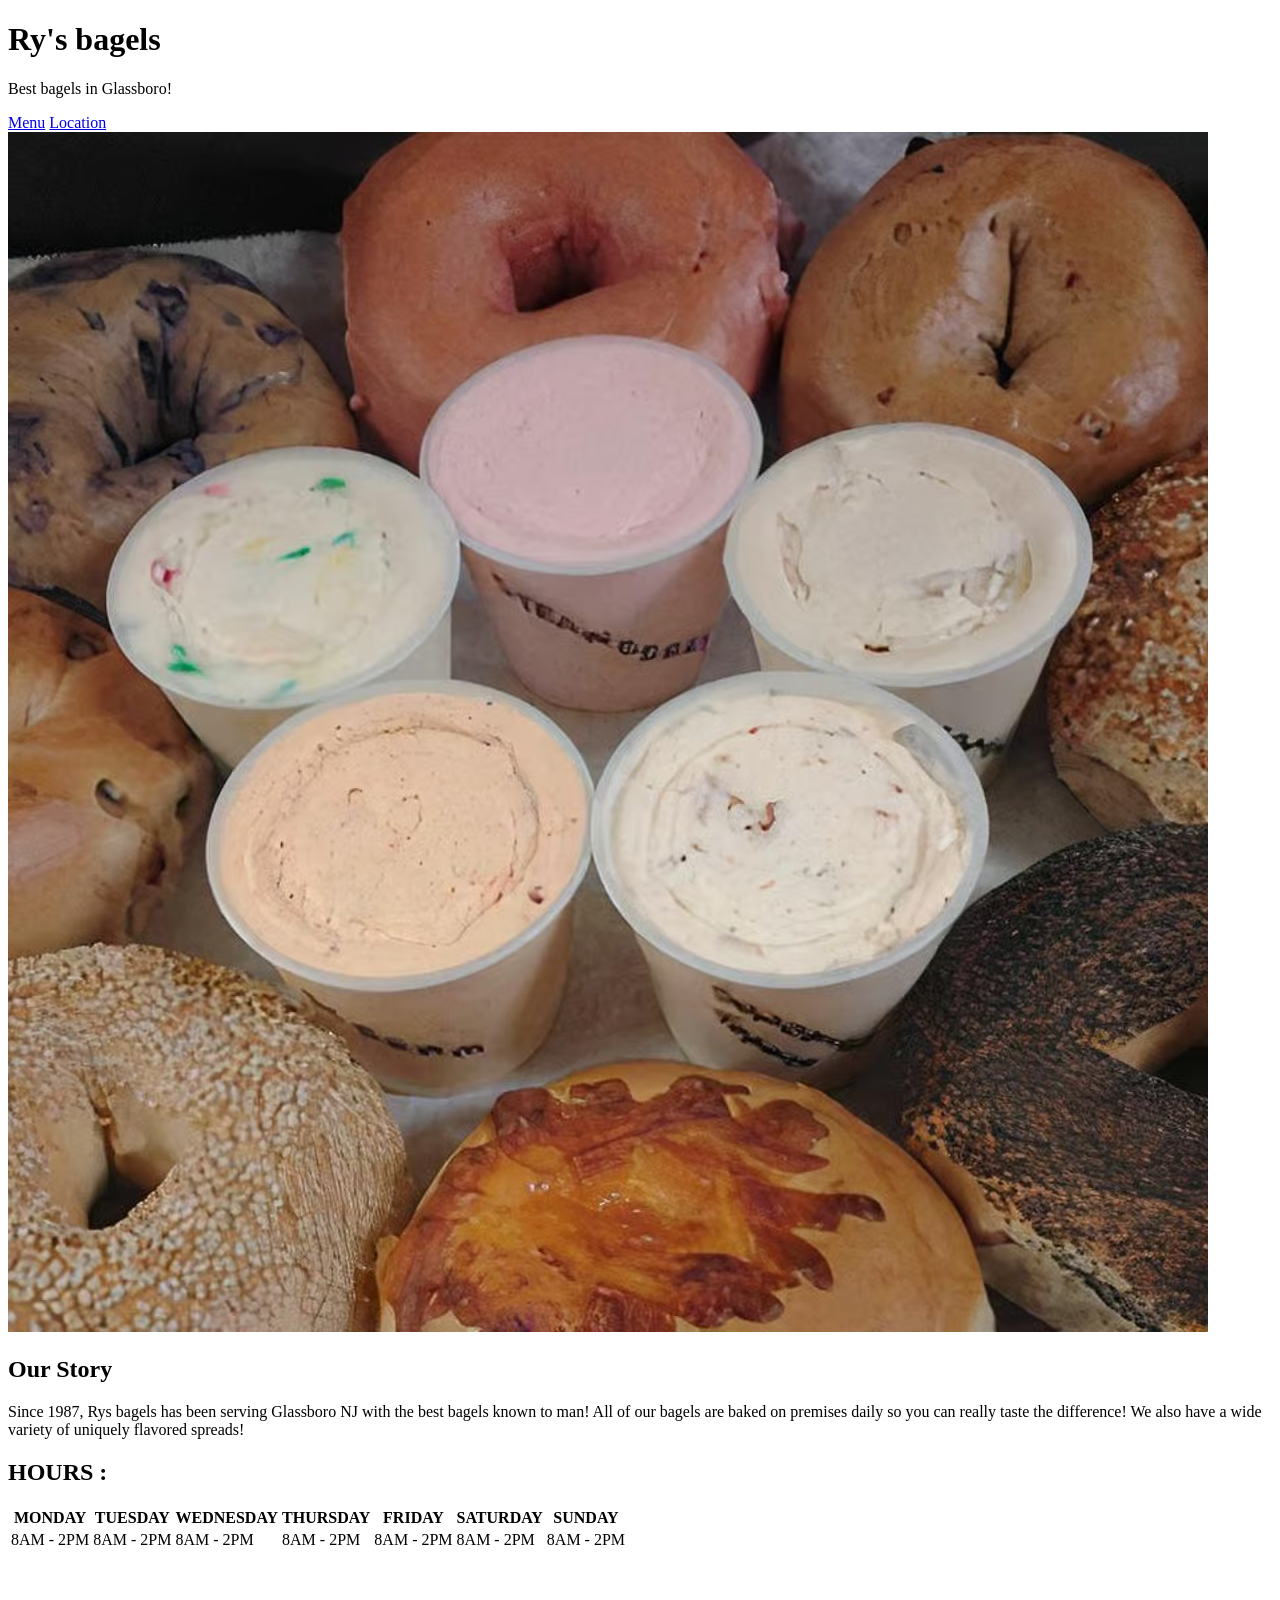
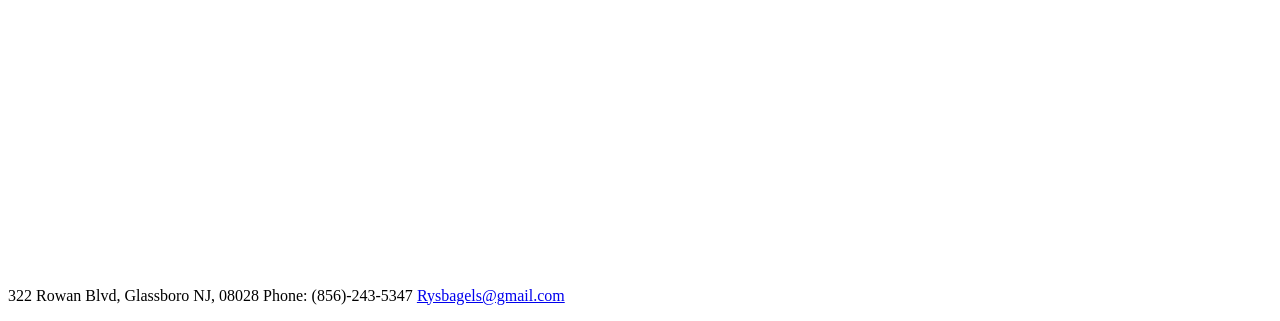
==== index.html @ 8d802e26 "Rename Home.html to index.html and update links" ====
<!DOCTYPE html>
<html lang = "en">
   <head>
      <title>Ry's Bagels</title>
      <link rel="stylesheet" href="index.css">
   </head>
   <body>
      <header>                    <!-- Sematic tag that can be referenced in css file -->
         <h1>Ry's bagels</h1>
         <p>Best bagels in Glassboro!</p>
      </header>

      <nav>
         <a href="menu.html">Menu</a>
         <a href="location.html">Location</a>
      </nav>                 <!-- To Completed -->

      <main>                      <!-- Sematic tag that can be referenced in css file -->
         <section class="java">   <!-- class="java" for reference in css file -->
            <img src="rysbagels.avif" alt="Bagels">
         </section>
      
         <h2>Our Story</h2>
         
         <p class="description">
           Since 1987, Rys bagels has been serving Glassboro NJ with the best bagels known to man! All of our bagels are baked on premises daily
           so you can really taste the difference! We also have a wide variety of uniquely flavored spreads!
         </p>

         <h2> HOURS : </h2>
         <table class="hours">
            <tr> 
               <th> MONDAY </th>
               <th> TUESDAY</th>
               <th> WEDNESDAY</th>
               <th> THURSDAY</th>
               <th> FRIDAY</th>
               <th> SATURDAY</th>
               <th> SUNDAY</th>
            </tr>
            <tr>
               <td> 8AM - 2PM</td>
               <td> 8AM - 2PM</td>
               <td> 8AM - 2PM</td>
               <td> 8AM - 2PM</td>
               <td> 8AM - 2PM</td>
               <td> 8AM - 2PM</td>
               <td> 8AM - 2PM</td>

            </tr>


         </table>

         <section> 
            <iframe class = "video" width="560" height="315" src="https://www.youtube.com/embed/6QUt8KEAs_0?si=Wkp1oQdD9386gmS7" title="YouTube video player" frameborder="0" allow="accelerometer; autoplay; clipboard-write; encrypted-media; gyroscope; picture-in-picture; web-share" referrerpolicy="strict-origin-when-cross-origin" allowfullscreen>
               width="600"
               height="450"
    
               style = "border:0;"

               allowfullscreen=""

               loading="lazy"

               referrerpolicy="no-referrer-when-downgrade">
            </iframe>


         </section>



        
      </main>
      <footer>                    <!-- Sematic tag that can be referenced in css file -->
         <p>322 Rowan Blvd, Glassboro NJ, 08028
           
            Phone: (856)-243-5347

             <a href="rysbagels@gmail.com"> Rysbagels@gmail.com </a>
           
         </p>
      </footer>
   </body>
</html>
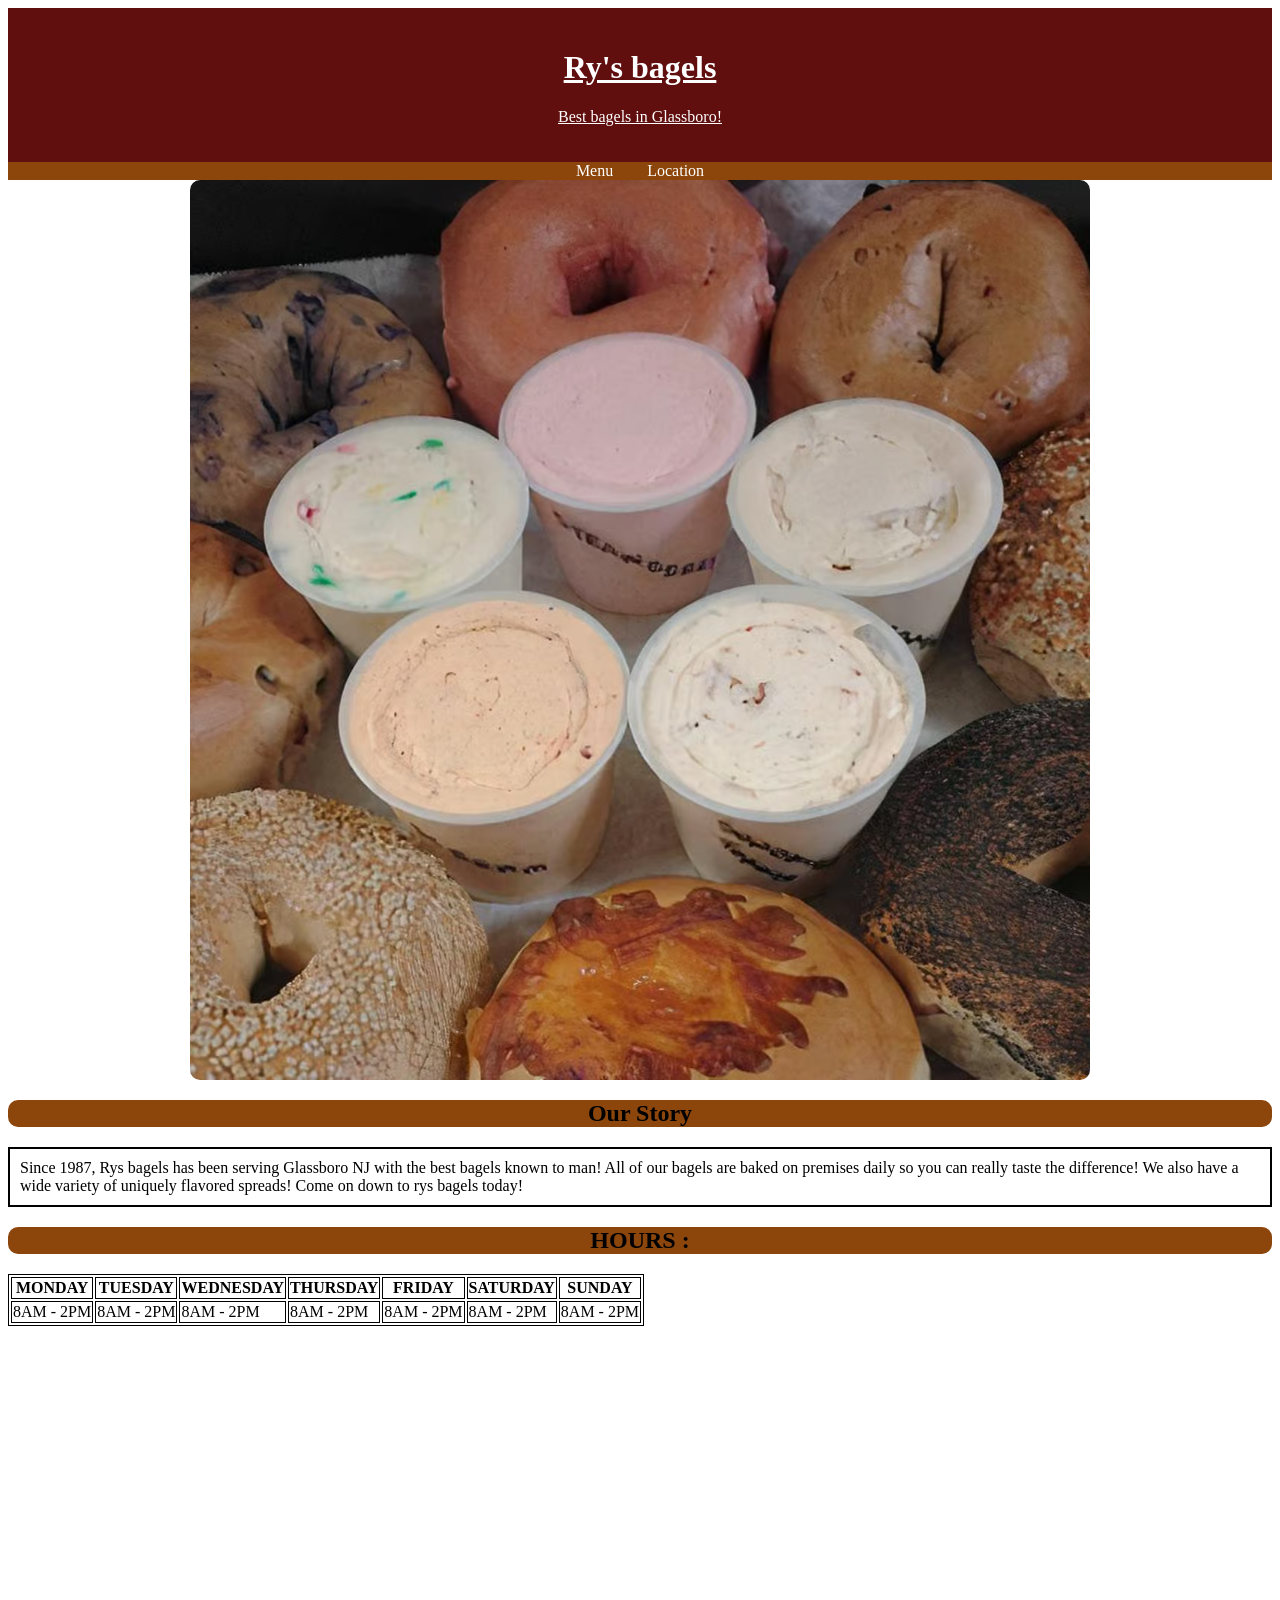
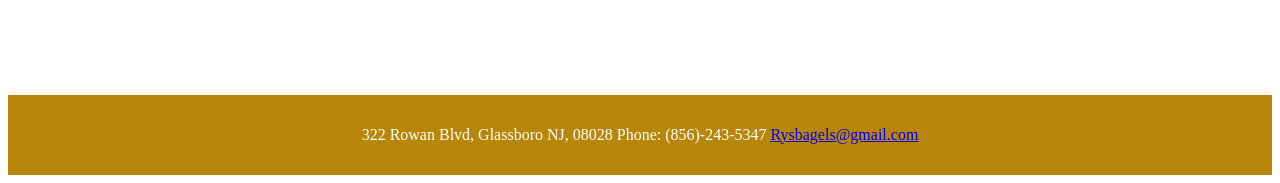
==== commit d2f30d6b: "Revise content and formatting in index.html Updated the description of the bagel shop and corrected " ====
--- a/index.html
+++ b/index.html
@@ -24,7 +24,7 @@
          
          <p class="description">
            Since 1987, Rys bagels has been serving Glassboro NJ with the best bagels known to man! All of our bagels are baked on premises daily
-           so you can really taste the difference! We also have a wide variety of uniquely flavored spreads!
+           so you can really taste the difference! We also have a wide variety of uniquely flavored spreads! Come on down to rys bagels today!
          </p>
 
          <h2> HOURS : </h2>
--- a/index.css
+++ b/index.css
@@ -0,0 +1,82 @@
+/* Header */
+
+header {
+  background-color: rgb(97, 14, 14);
+  color: white;
+  text-align: center;
+  padding: 20px;
+  text-decoration: underline;
+ 
+}
+
+/* Coffee Image */
+
+.java img {
+  width: 100%;
+  max-width: 900px;
+  display: block;
+  margin: auto;
+  border-radius: 10px;
+}
+
+.description{
+
+border:2px, solid black;
+
+padding: 10px;
+
+
+
+}
+
+h2{
+  background-color: #8c460c;
+  border-radius: 10px;
+  text-align: center;
+}
+
+h3{
+font-size: larger;
+font-family:Cambria, Cochin, Georgia, Times, 'Times New Roman', serif;
+background-color: rgb(140, 70, 12);
+border-radius: 10px;
+text-align:center;
+
+}
+.hours, tr, th, td{
+
+border: 1px, solid black;
+
+}
+
+
+
+footer {
+  background-color: darkgoldenrod;
+  color: white;
+  text-align: center;
+  padding: 15px;
+  margin-top: 30px;
+}
+
+nav{
+
+    background-color: rgb(140, 70, 12);
+    color: white;
+    text-align: center;
+}
+nav a{
+
+    color:white;
+    margin: 15px;
+    text-decoration: none;
+}
+
+nav a:hover {
+color: white
+}
+
+.video{
+padding: 10px;
+
+}
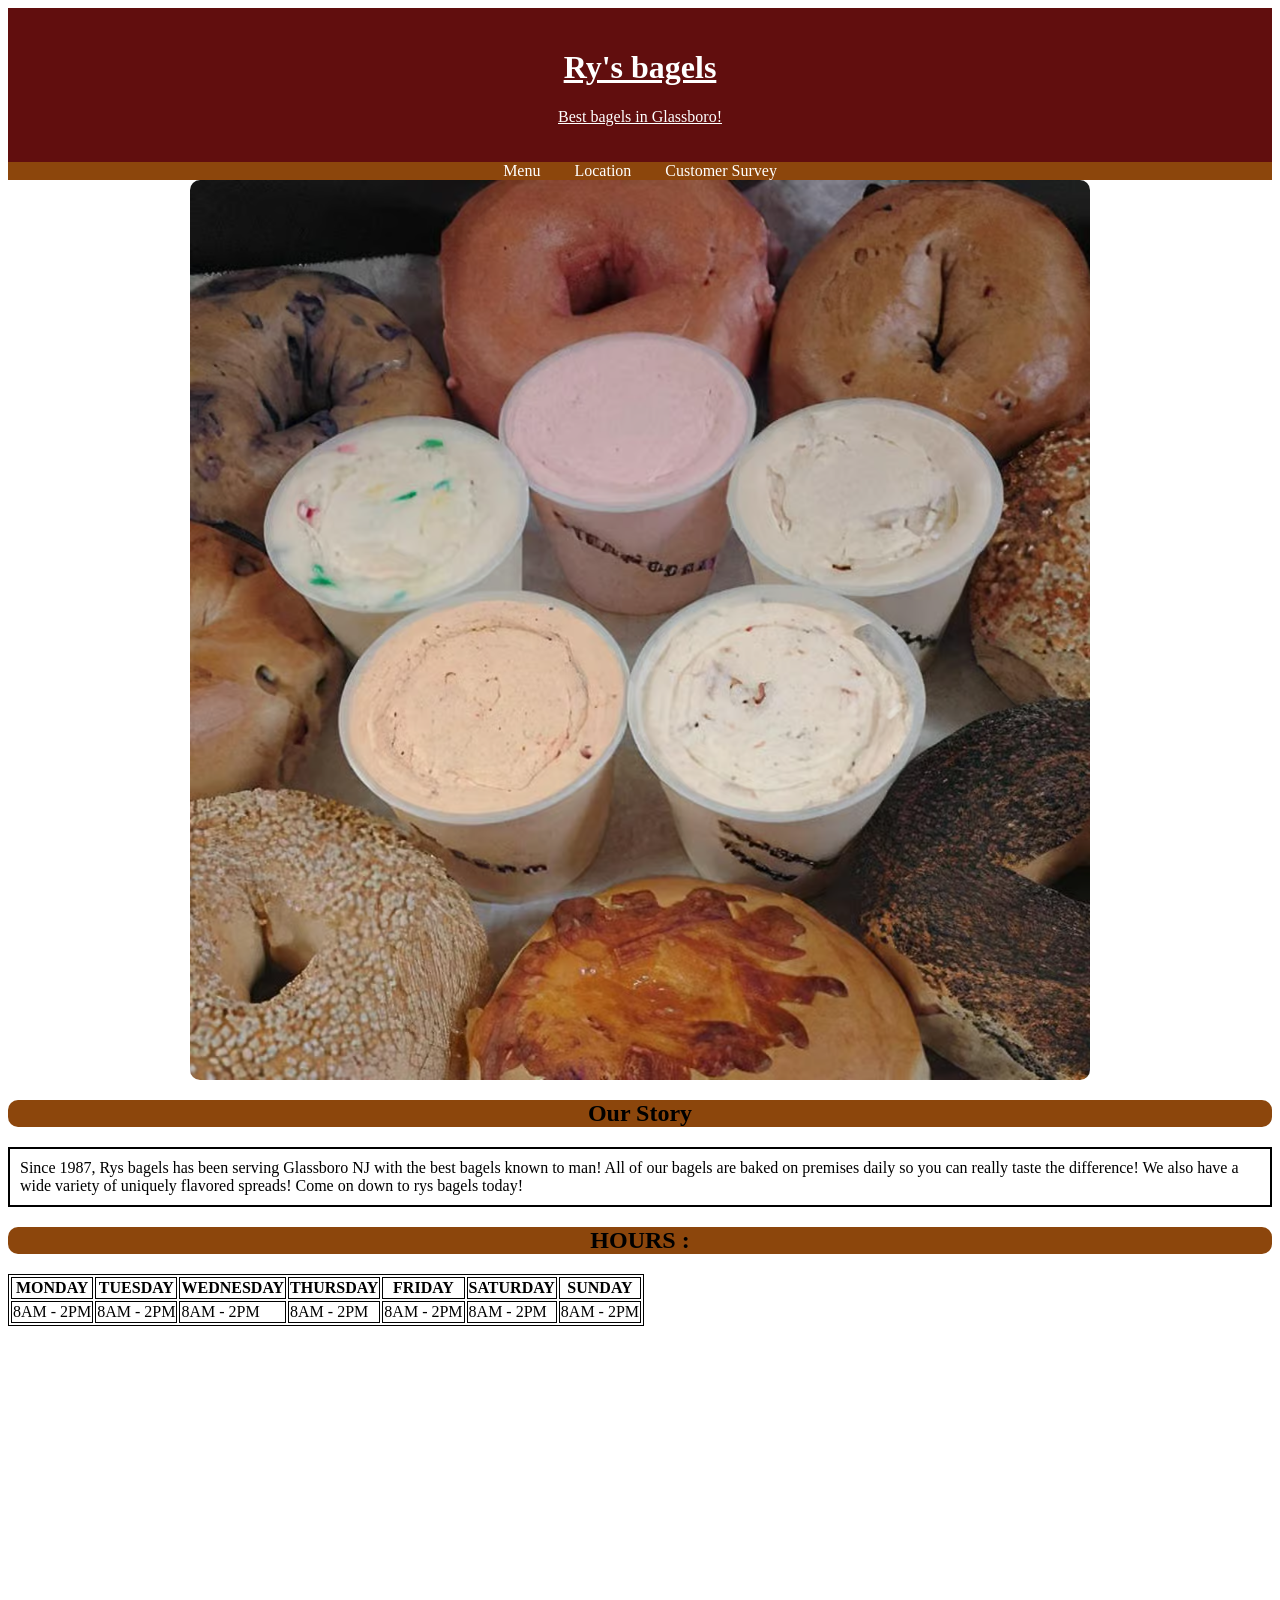
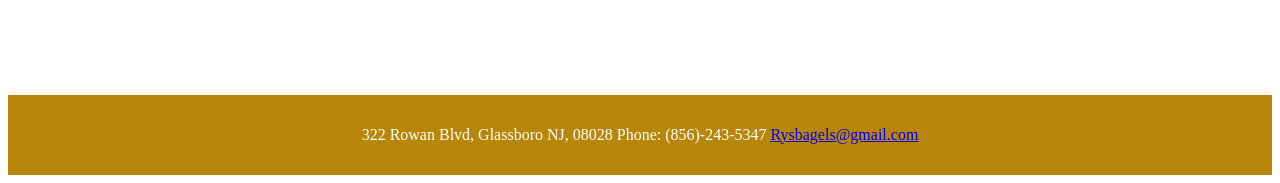
==== commit 81a16a64: "Add customer survey link to navigation Added a link to the customer survey page in the navigation." ====
--- a/index.html
+++ b/index.html
@@ -3,6 +3,7 @@
    <head>
       <title>Ry's Bagels</title>
       <link rel="stylesheet" href="index.css">
+      <meta name="viewport" content="width=device-width, initial-scale=1.0">
    </head>
    <body>
       <header>                    <!-- Sematic tag that can be referenced in css file -->
@@ -13,6 +14,7 @@
       <nav>
          <a href="menu.html">Menu</a>
          <a href="location.html">Location</a>
+         <a href="customersurvey.html">Customer Survey</a>
       </nav>                 <!-- To Completed -->
 
       <main>                      <!-- Sematic tag that can be referenced in css file -->
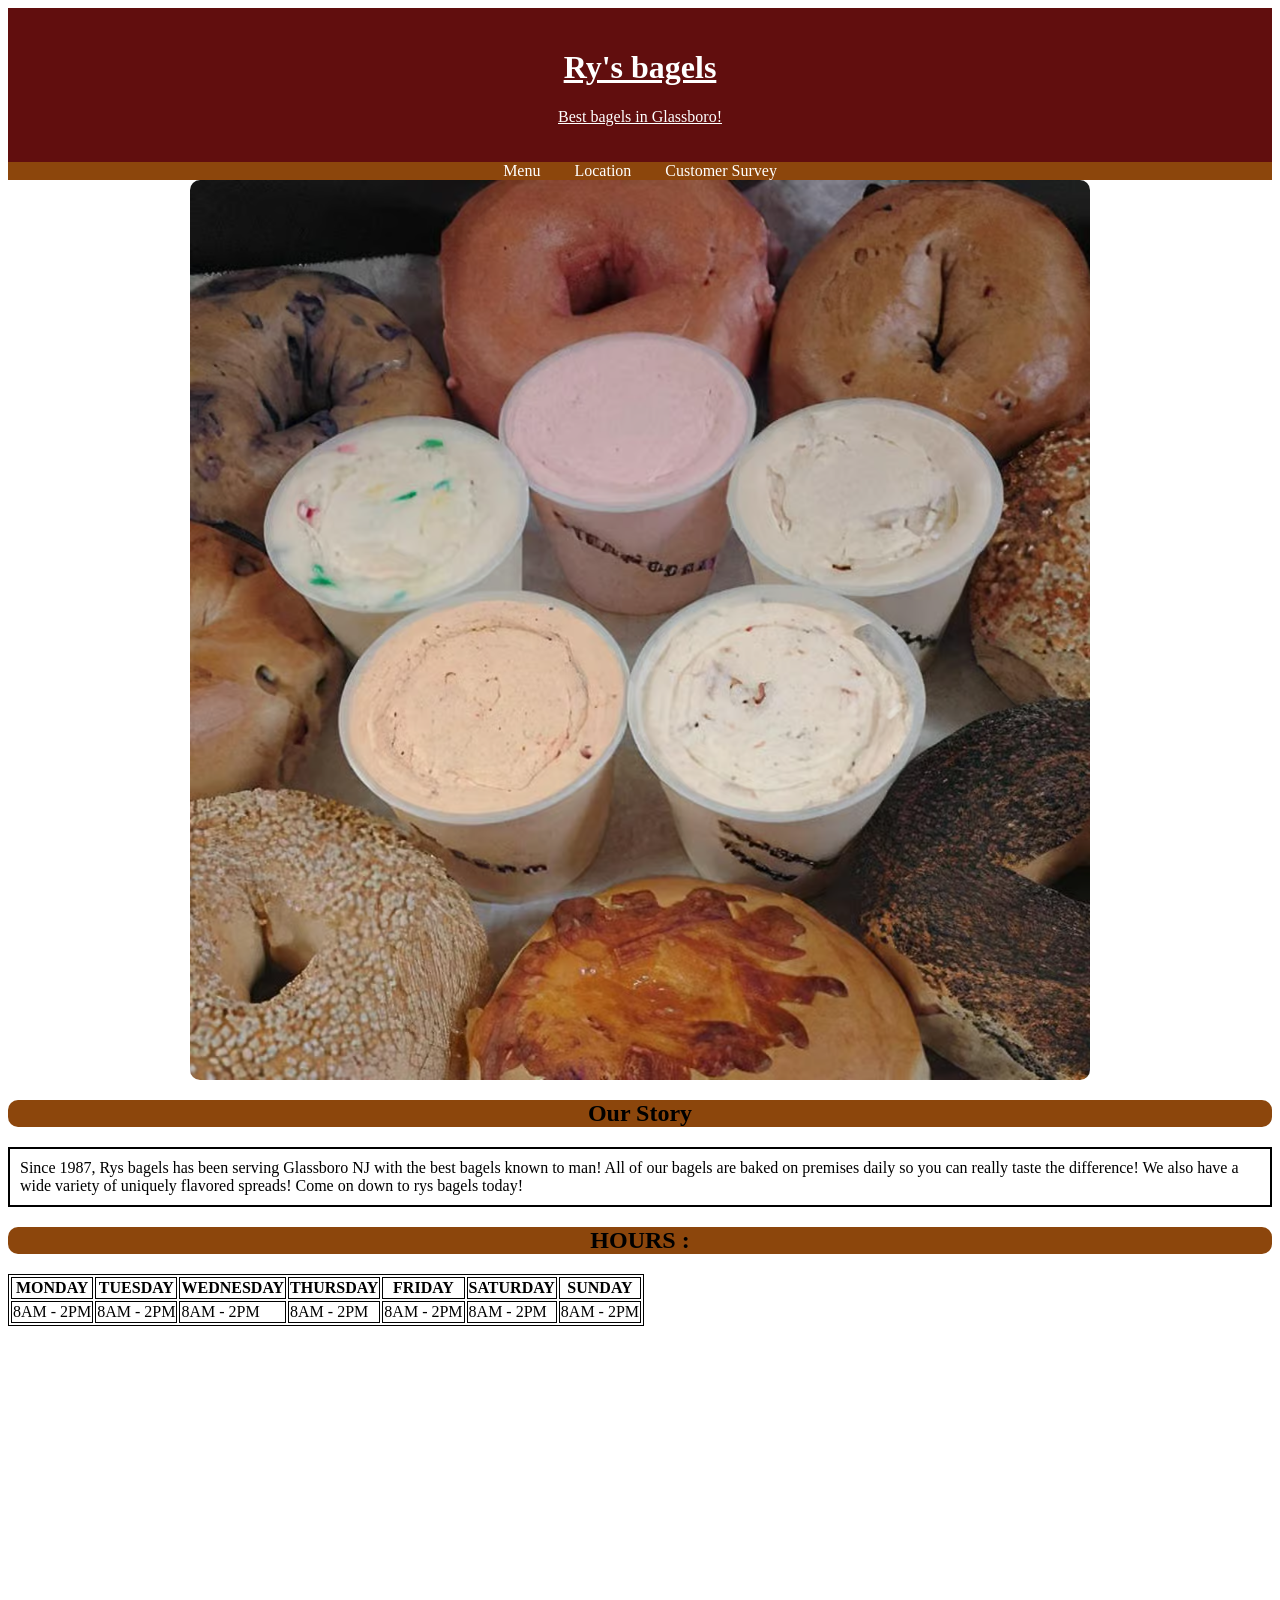
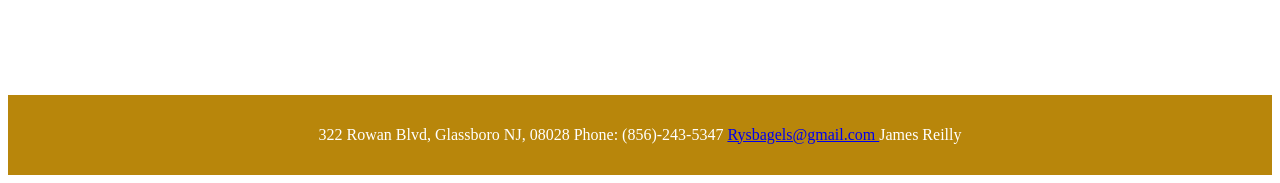
==== commit 482dafa2: "Update footer with contact information Added contact information for James Reilly to the footer." ====
--- a/index.html
+++ b/index.html
@@ -81,6 +81,8 @@
             Phone: (856)-243-5347
 
              <a href="rysbagels@gmail.com"> Rysbagels@gmail.com </a>
+
+           James Reilly
            
          </p>
       </footer>
--- a/index.css
+++ b/index.css
@@ -80,3 +80,51 @@
 padding: 10px;
 
 }
+
+form{
+
+background-color:white;
+max-width:600px;
+margin: 25px auto;
+padding: 25px;
+border-radius: 10px;
+box-shadow: 0 2px 6px rgba(0,0,0,0,0.1)
+
+}
+
+label {
+display: block;
+margin-top: 12px;
+margin-bottom: 5px;
+font-weight: bold;
+}
+form h2{
+  color: black;
+  margin-top:0;
+  text-align:center;
+  background-color: darkgoldenrod;
+  border-radius:0px;
+  padding:10px;
+}
+
+input{
+  width: 100%;
+  padding:10px;
+  border: 1px solid grey;
+  border-radius: 5px;
+  box-sizing: border-box;
+  font-size: 16px;
+}
+
+input:focus {
+  outline: none;
+  border-color:darkgoldenrod;
+}
+
+
+
+
+
+
+
+
